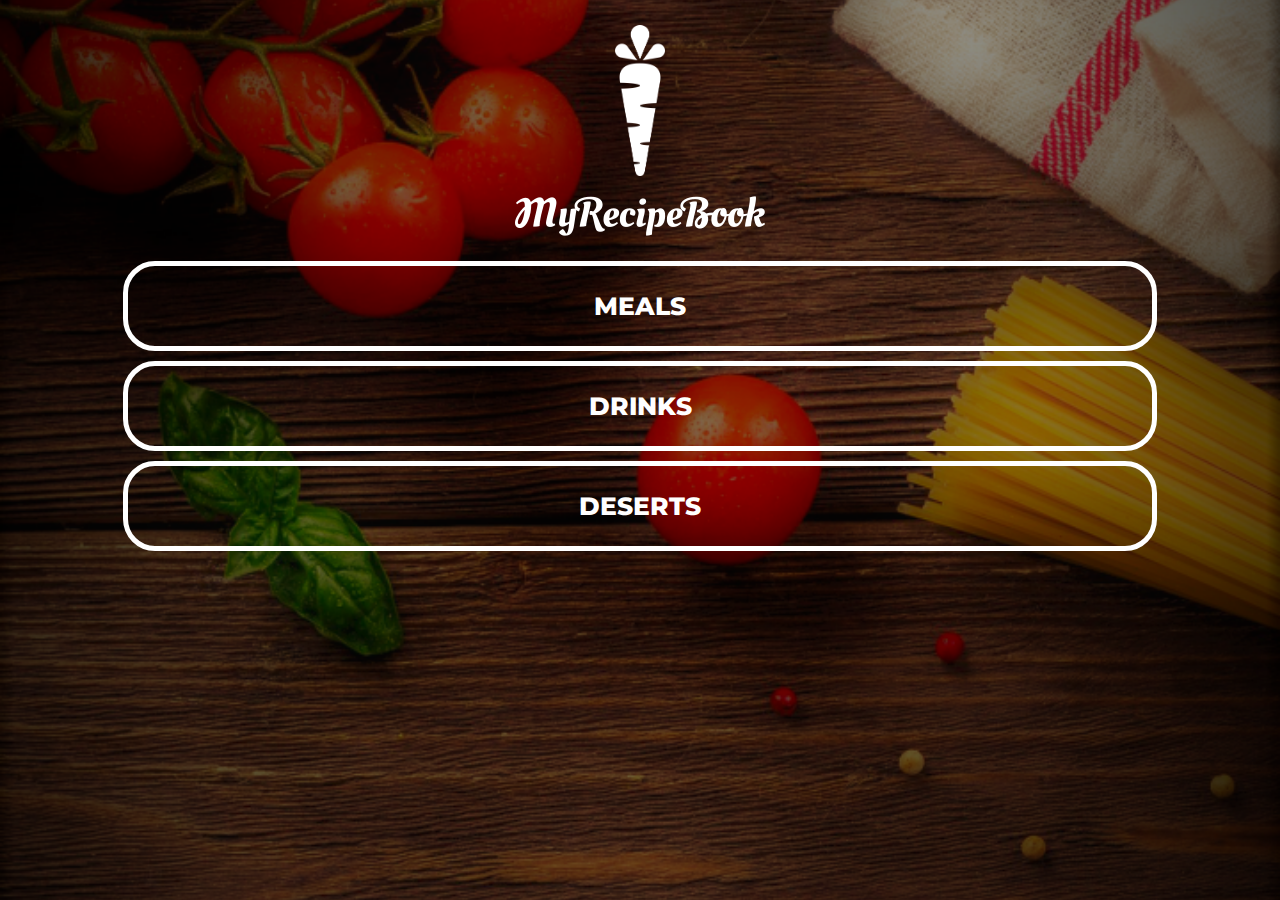
==== index.html @ 29a982c4 "Added files." ====
<!DOCTYPE html>
<html lang="en">
    <head>
        <title>My Recipe Book</title>
        <link rel="stylesheet" href="style.css">
    </head>

    <body class="body-home">
        <div id="home">

            <img src="images/logo-img.png" id="home-logo-img" alt="logo">
            <img src="images/logo-text.png" id="home-logo-text" alt="logo text">

            <div class="home-menu">
                <a href="meals.html" class="home-menu-item">
                    <p>Meals</p>
                </a>

                <a href="drinks.html" class="home-menu-item">
                    <p>Drinks</p>
                </a>

                <a href="#" class="home-menu-item">
                    <p>Deserts</p>
                </a>
            </div>
        </div>
    </body>
</html>
---- style.css ----
@import url('https://fonts.googleapis.com/css2?family=Montserrat:ital,wght@0,100;0,200;0,300;0,400;0,500;0,600;0,700;0,800;0,900;1,100;1,200;1,300;1,400;1,500;1,600;1,700;1,800;1,900&display=swap');

html{
    height: 100%;
}

body{
    font-family: Montserrat, Helvetica, sans-serif;
    margin: 0;
    padding: 0;
    height: 100%;
}

.body-home{
    background-image: url('images/background-01-port.png');
    background-position: center;
    background-attachment: fixed;
    background-repeat: no-repeat;
    background-size: cover;
}

/*============================== Home Page ==============================*/

#home-logo-img{
    width: 50px;
    display: block;
    margin: auto;
    padding: 25px 10px 10px 10px;
}

#home-logo-text{
    width: auto;
    display: block;
    margin: auto;
    padding: 10px 10px 25px 10px;
}

/*----------------- Home Page Menu -----------------*/
.home-menu-item{
    text-decoration: none;
    text-transform: uppercase;
    color: rgb(255, 255, 255);
    font-size: 25px;
    font-weight: 800;
    text-align: center;
    border: 5px solid rgb(255, 255, 255);
    border-radius: 2rem;
    display: block;
    margin: auto;
    margin-bottom: 10px;
    width: 80%;
}

/*============================== Meals Page ==============================*/

/*----------------- Meals Page Menu -----------------*/

.meals-list a{
    text-decoration: none;
}

.meals-list-item{
    border: 5px solid #1a1a1a;
    border-radius: 2rem;
    margin: 10px;
}

.meals-list-item h1{
    font-weight: 800;
    font-size: 20px;
    color: #1a1a1a;
    padding-left: 10px;
}

.meals-list-item p{
    font-style: italic;
    font-weight: 600;
    font-size: 15px;
    color: #353535;
    padding-left: 10px;
    margin-top: -7px;
}

.meals-list-item i{
    float: right;
}
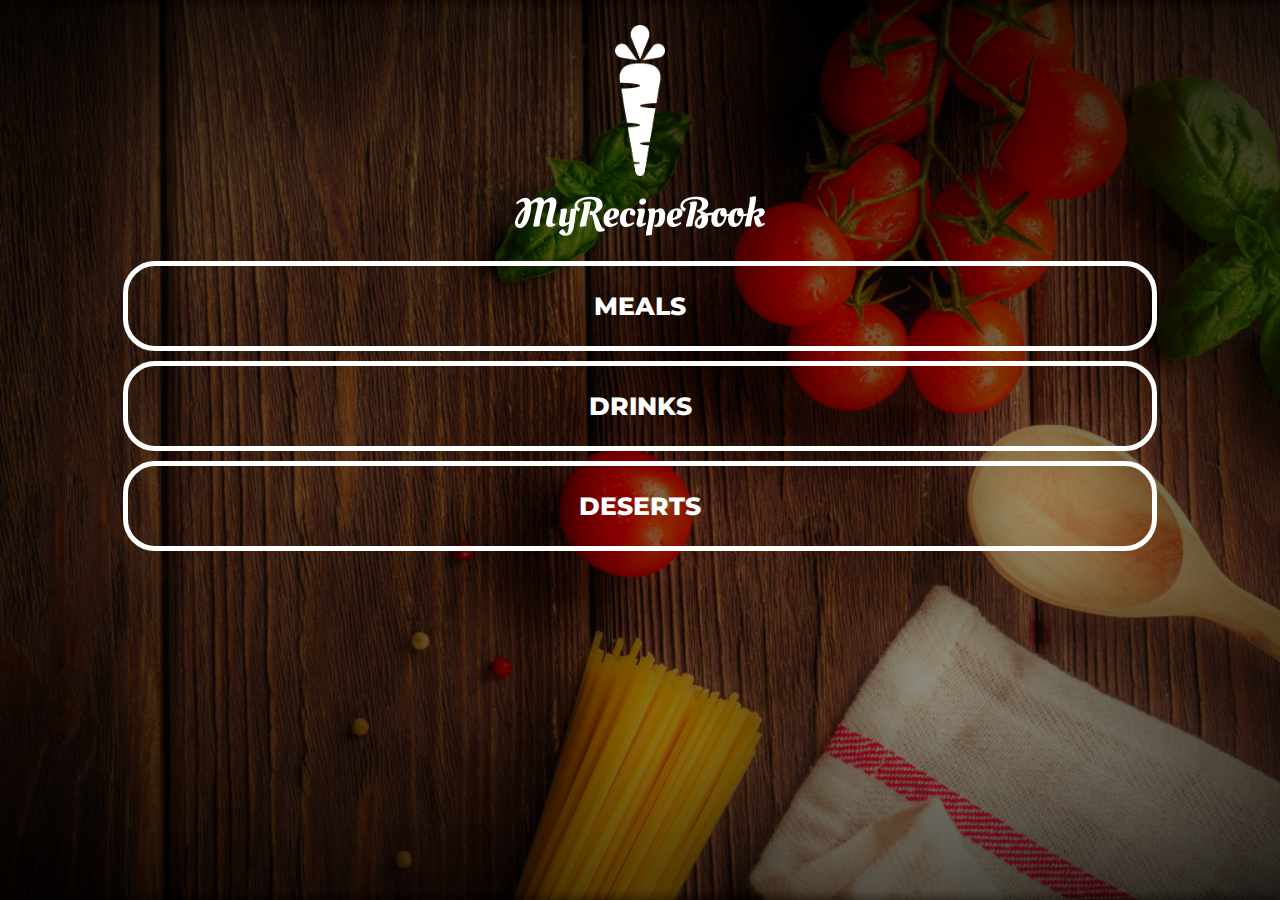
==== commit fb2f92ce: "added files, made changes" ====
--- a/index.html
+++ b/index.html
@@ -20,7 +20,7 @@
                     <p>Drinks</p>
                 </a>
 
-                <a href="#" class="home-menu-item">
+                <a href="deserts.html" class="home-menu-item">
                     <p>Deserts</p>
                 </a>
             </div>
--- a/style.css
+++ b/style.css
@@ -17,6 +17,31 @@
     background-attachment: fixed;
     background-repeat: no-repeat;
     background-size: cover;
+}
+
+/*============================== Header ==============================*/
+
+.header{
+    background-color: #1a1a1a;
+    width: 100%;
+    height: 50px;
+    top: 0;
+
+    position: fixed;
+    overflow: hidden;
+    text-align: center;
+}
+
+.header i{
+    float: left;
+    padding: 17px 0px 0px 17px;
+    color: white;
+}
+
+.header img{
+    width: 150px;
+    padding-top: 14px;
+    padding-right: 20px;
 }
 
 /*============================== Home Page ==============================*/
@@ -53,7 +78,18 @@
 
 /*============================== Meals Page ==============================*/
 
+#meals{
+    padding-top: 50px;
+}
+
 /*----------------- Meals Page Menu -----------------*/
+.body-meals{
+    background-image: url('images/background-02-port.png');
+    background-position: center;
+    background-attachment: fixed;
+    background-repeat: no-repeat;
+    background-size: cover;
+}
 
 .meals-list a{
     text-decoration: none;
@@ -83,4 +119,111 @@
 
 .meals-list-item i{
     float: right;
+    color: #1a1a1a;
+    padding-right: 20px;
+    padding-top: 15px;
+}
+
+/*============================== Recipe Page ==============================*/
+
+#recipe{
+    padding-top: 50px;
+}
+
+/*----------------- Recipe Details -----------------*/
+
+.recipe-details img{
+    width: 100%;
+}
+
+.recipe-details h1{
+    font-size: 25px;
+    font-weight: 800;
+    text-align: center;
+    border: 3px solid #1a1a1a;
+    border-radius: 1rem;
+    margin: 10px;
+    padding: 5px;
+}
+
+.recipe-details h2{
+    font-size: 20px;
+    text-align: left;
+    margin: 0;
+    margin-left: 10px;
+}
+
+.recipe-details-info {
+    margin-left: 25px;
+    margin-right: 25px;
+}
+
+.recipe-details-info p{
+    font-size: 13px;
+    display: inline-block;
+}
+
+.recipe-details-ingredients label{
+    line-height: 25px;
+}
+
+.recipe-details-ingredients input{
+    margin-left: 10px;
+}
+
+.recipe-details-steps{
+    padding-top: 20px;
+}
+
+.recipe-details-steps ol{
+    padding-left: 28px;
+}
+
+/*============================== Responsive Layout ==============================*/
+
+@media only screen and (min-width: 600px) {
+    #meals{
+        margin: auto;
+        width: 80%;
+    }
+
+    #recipe{
+        width: 80%;
+        margin: auto;
+    }
+}
+
+@media only screen and (min-width: 1000px) {
+    #meals{
+        margin: auto;
+        width: 60%;
+    }
+    
+    #recipe{
+        width: 60%;
+        margin: auto;
+    }
+}
+
+@media only screen and (min-width: 1500px) {
+    #meals{
+        margin: auto;
+        width: 40%;
+    }
+    
+    #recipe{
+        width: 40%;
+        margin: auto;
+    }
+}
+
+@media only screen and (min-width: 720px) {
+    .body-home{
+        background-image: url('images/background-01-land.png');
+    }
+
+    .body-meals{
+        background-image: url('images/background-02-land.png');
+    }
+    
 }